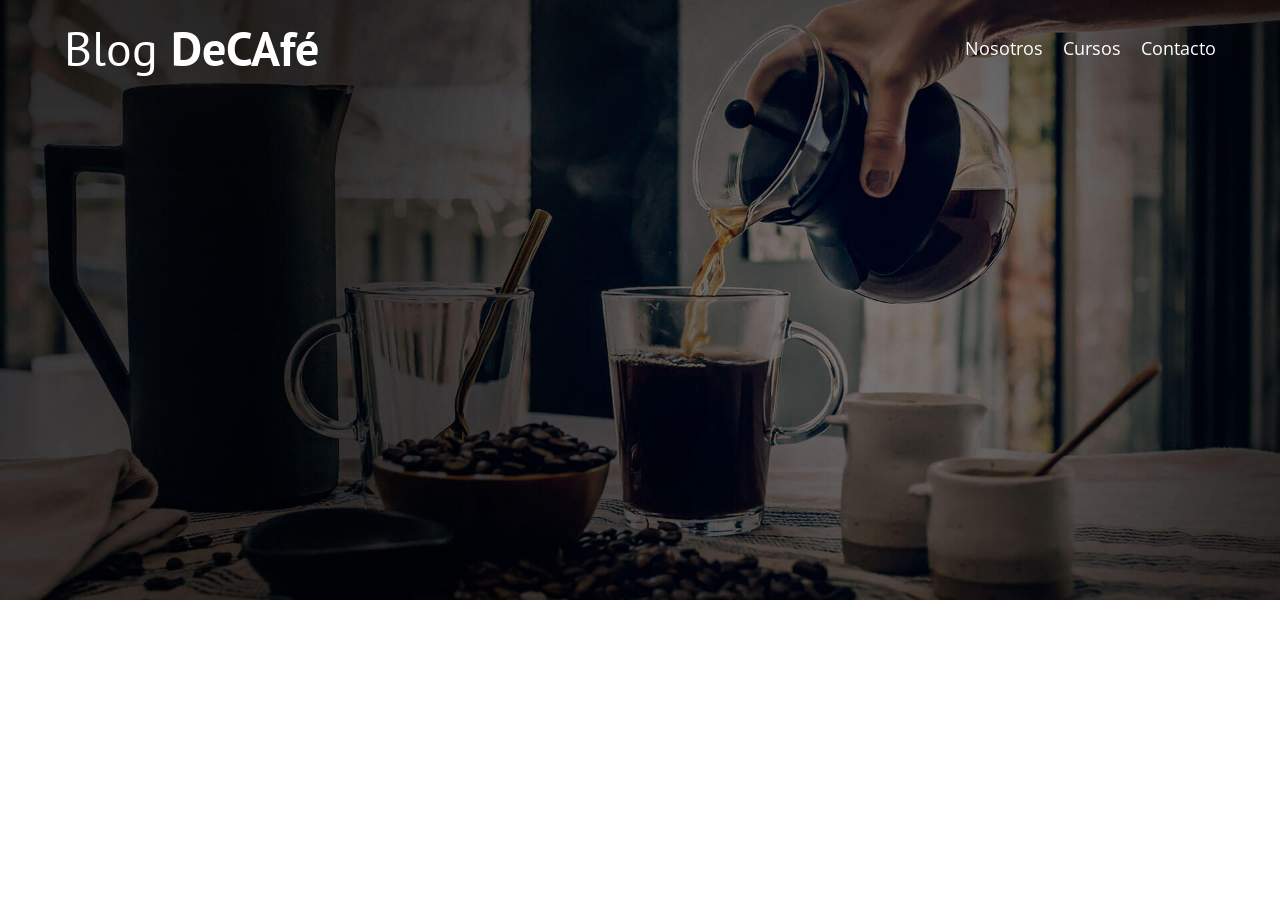
==== index.htm @ 43ee1340 "Base Se agrega la base del proyecto" ====
<!DOCTYPE html>
<html lang="en">
<head>
    <meta charset="UTF-8">
    <meta name="viewport" content="width=device-width, initial-scale=1.0">
    <title>BlogDeCafé</title>
    <link rel="stylesheet" href="CSS/normalize.css">
    <link rel="preconnect" href="https://fonts.googleapis.com">
    <link rel="preconnect" href="https://fonts.gstatic.com" crossorigin>
    <link href="https://fonts.googleapis.com/css2?family=Open+Sans:ital@0;1&family=PT+Sans:wght@400;700&display=swap" rel="stylesheet">
    <link rel="stylesheet" href="CSS/styles.css">
</head>
<body>

    <header class="header">

        <div class="contenedor">
            <div class="barra">
                <a href="index.htm" class="logo">
                    <h1 class="logo__nombre no-margin centrar-texto">
                        Blog <span class="logo__bold">DeCAfé</span>
                    </h1>
                </a>

                <nav class="navegacion">
                    <a href="nosotros.html" class="navegacion__enlace">Nosotros</a>
                    <a href="cursos.html" class="navegacion__enlace">Cursos</a>
                    <a href="contacto.html" class="navegacion__enlace">Contacto</a>
                </nav>
            </div>
        </div>

        <div class="header__texto">
            <h2 class="no-margin"></h2>
            <p class="no-margin"></p>
        </div>
    </header>
</body>
</html>
---- CSS/styles.css ----
:root {
    --fuenteHeading: 'PT Sans', sans-serif;
    --fuenteParrafos: 'Open Sans', sans-serif;

    --primario: #784D3C;
    --blanco: #FFFFFF;
    --negro: #000000;
}

html {
    box-sizing: border-box;
    font-size: 62.5%;
}

*, *:before, *:after { box-sizing: inherit; }

body {
    font-family: var(--fuenteParrafos);
    font-size: 1.6rem;
    line-height: 2;
}

/*GLOBALES*/

.contenedor {
    max-width: 120rem;
    width: 90%;
    margin: 0 auto;
}

a { text-decoration: none; }

h1, h2, h3, h4 { font-family: var(--fuenteHeading); }

h1 { font-size: 4.8rem; }
h2 { font-size: 4rem; }
h3 { font-size: 3.2rem; }
h4 { font-size: 2.8rem; }

img { max-width: 100%; }

/*UTILIDADES*/

.no-margin { margin: 0; }

.no-padding { padding: 0; }

.centrar-texto { text-align: center; }

/*HEADER*/

.header {
    background-image: url(../img/banner.jpg);
    height: 60rem;
    background-size: cover;
    background-repeat: no-repeat;
    background-position: center center;
}

.header__texto {
    text-align: center;
    color: var(--blanco);
    margin-top: 5rem;
}

@media(min-width: 768px) { .header__texto { margin-top: 15rem; } }

@media(min-width: 768px) {
    .barra {
        display: flex;
        justify-content: space-between;
        align-items: center;
    }
}

.logo { color: var(--blanco); }

.logo__nombre { font-weight: 400; }

.logo__bold { font-weight: 700; }

@media(min-width: 768px) {
    .navegacion {
        display: flex;
        gap: 2rem;
    }
}

.navegacion__enlace {
    display: block;
    text-align: center;
    font-size: 1.8rem;
    color: var(--blanco);
}
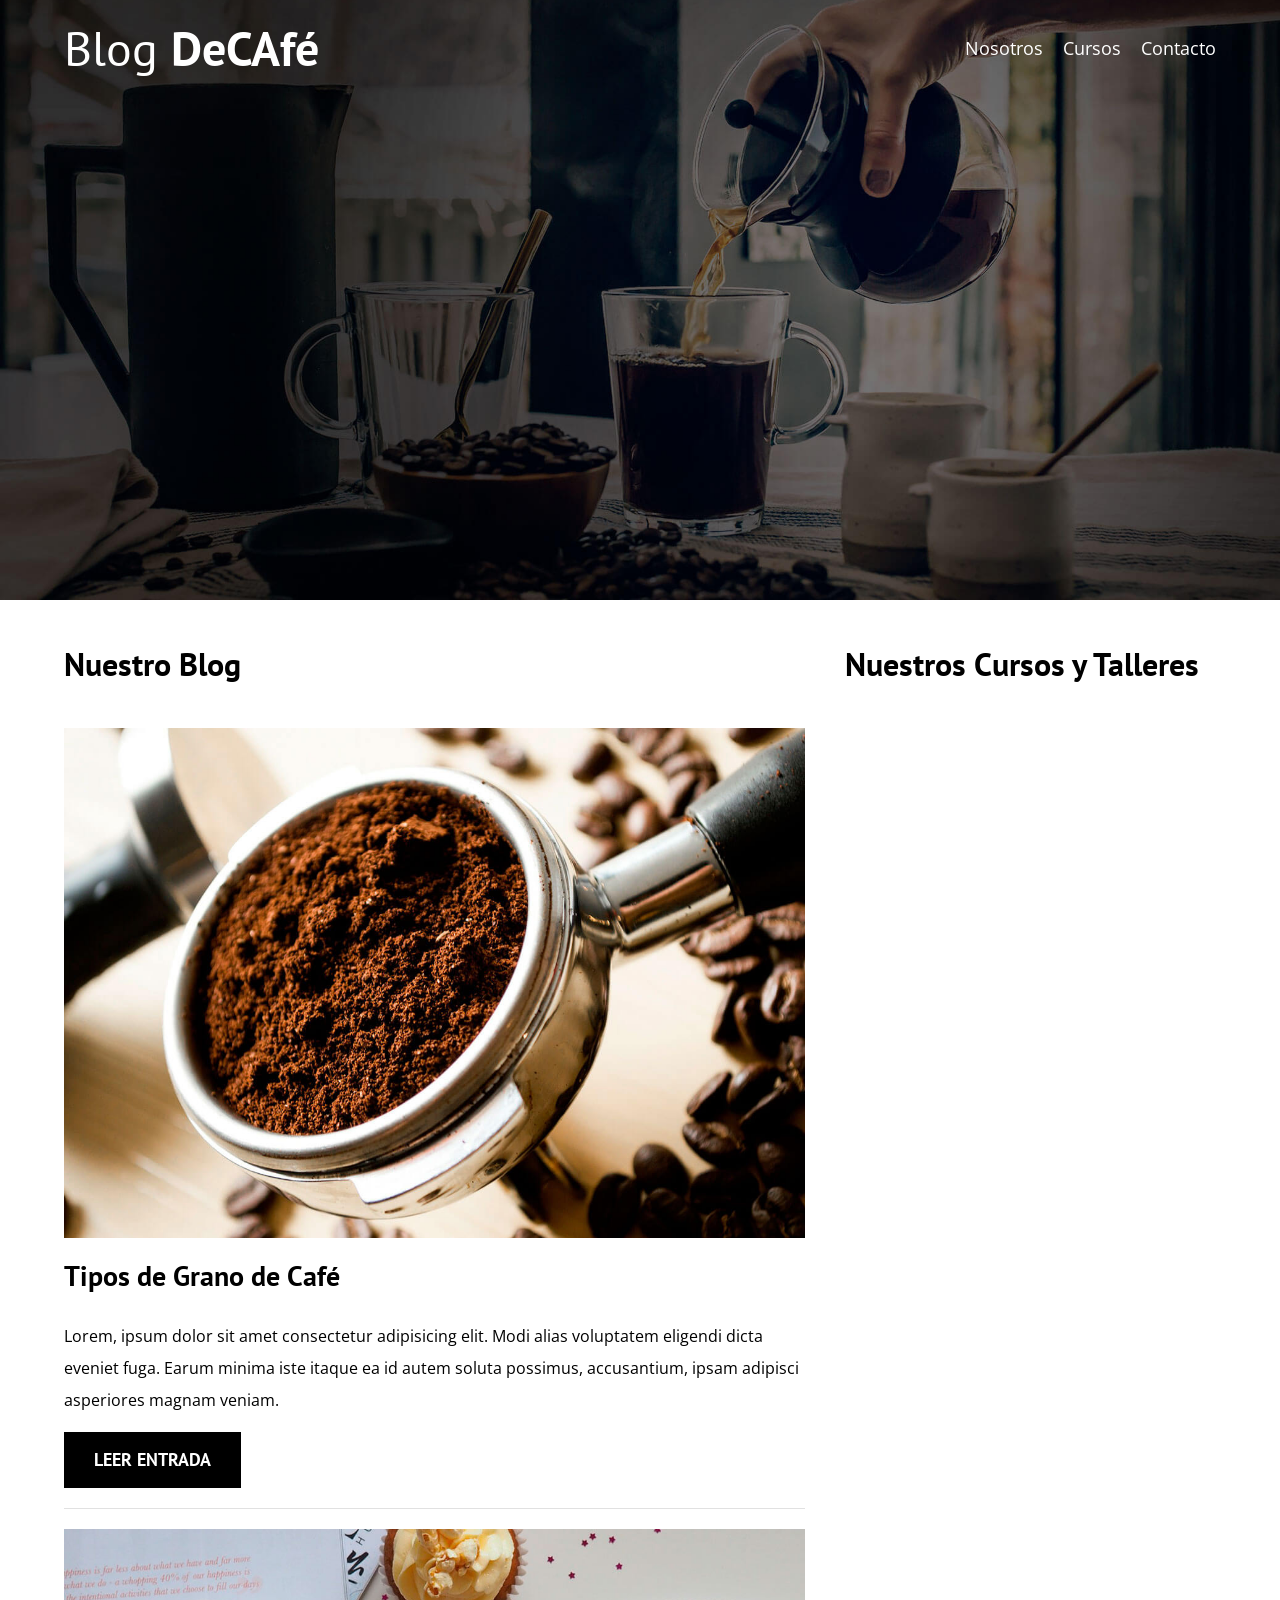
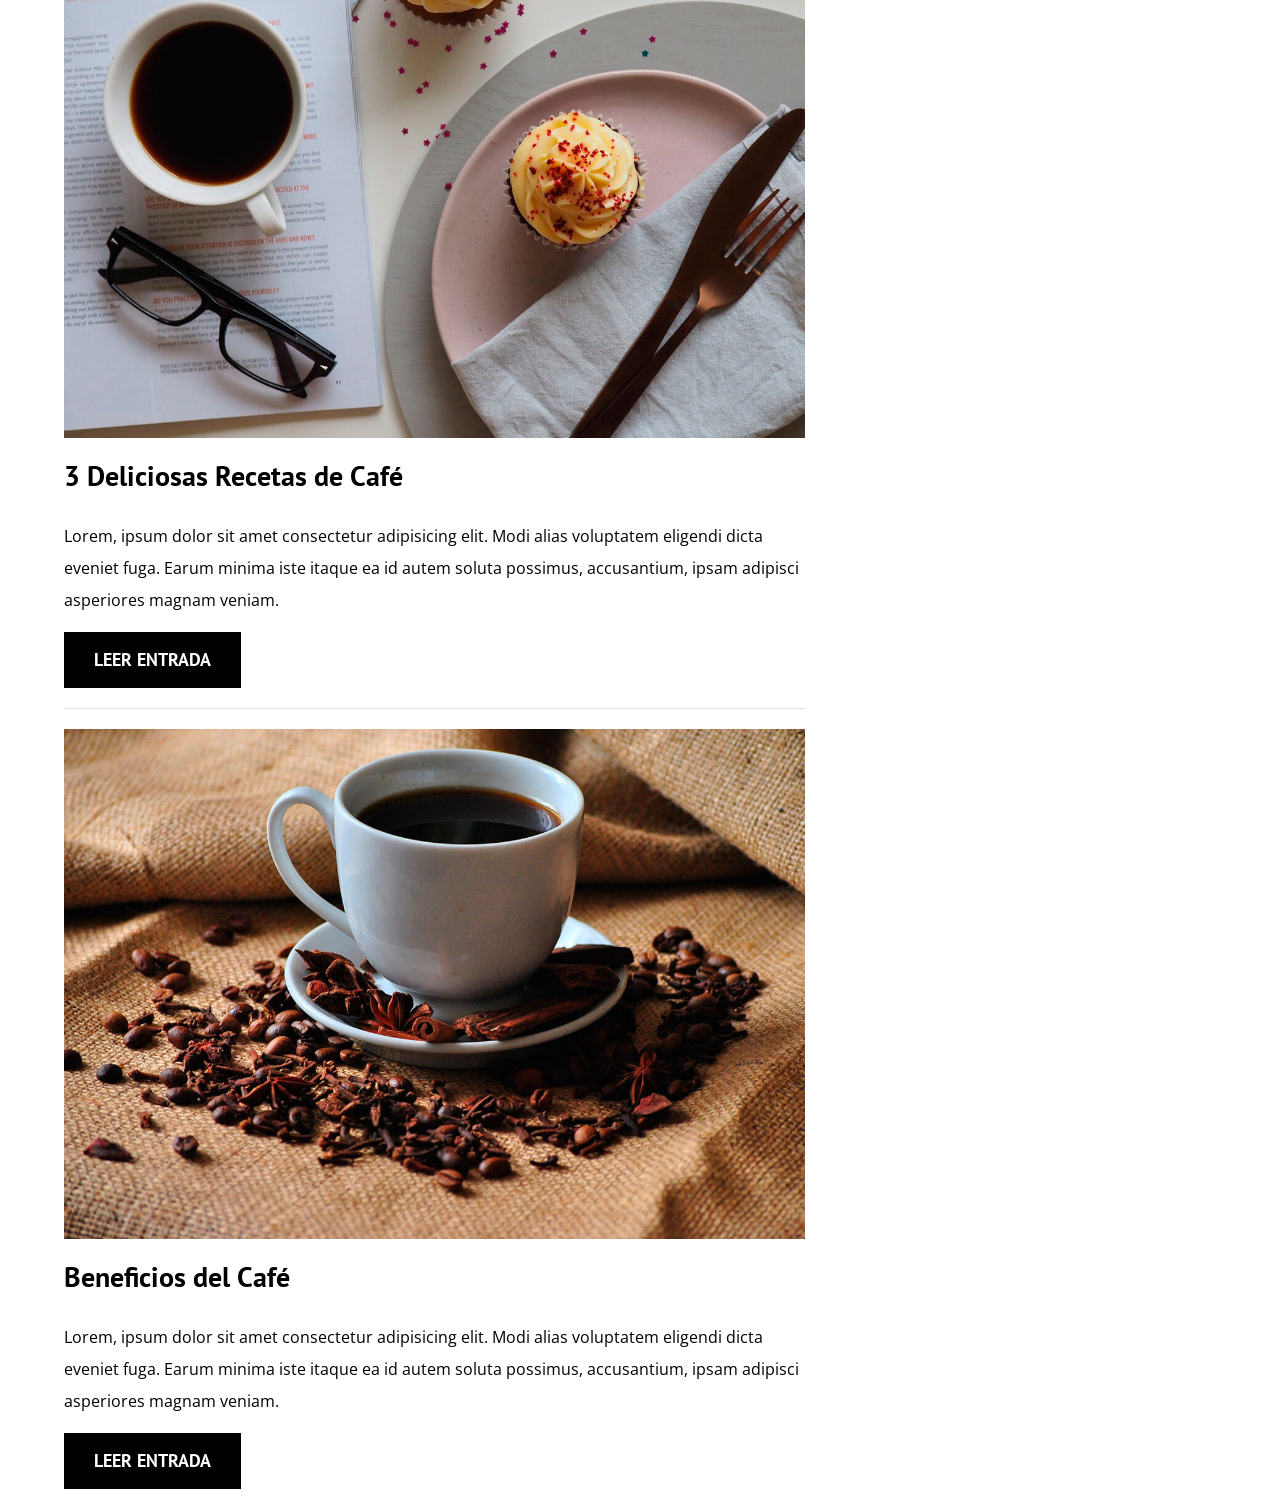
==== commit 9ee1728d: "actualización" ====
--- a/index.htm
+++ b/index.htm
@@ -13,7 +13,6 @@
 <body>
 
     <header class="header">
-
         <div class="contenedor">
             <div class="barra">
                 <a href="index.htm" class="logo">
@@ -21,7 +20,6 @@
                         Blog <span class="logo__bold">DeCAfé</span>
                     </h1>
                 </a>
-
                 <nav class="navegacion">
                     <a href="nosotros.html" class="navegacion__enlace">Nosotros</a>
                     <a href="cursos.html" class="navegacion__enlace">Cursos</a>
@@ -29,11 +27,53 @@
                 </nav>
             </div>
         </div>
-
         <div class="header__texto">
             <h2 class="no-margin"></h2>
             <p class="no-margin"></p>
         </div>
     </header>
+    <div class="contenedor contenido-principal">
+        <main class="blog">
+            <h3>Nuestro Blog</h3>
+
+            <article class="entrada">
+                <div class="entrada__imagen">
+                    <img src="img/blog1.jpg" alt="Imagen1">
+                </div>
+                <div class="entrada__contenido">
+                    <h4 class="no-margin">Tipos de Grano de Café</h4>
+                    <p>Lorem, ipsum dolor sit amet consectetur adipisicing elit. Modi alias voluptatem eligendi dicta eveniet fuga. Earum minima iste itaque ea id autem soluta possimus, accusantium, ipsam adipisci asperiores magnam veniam.</p>
+                    <a href="entrada.html" class="boton boton--primario">Leer entrada</a>
+                </div>
+            </article>
+
+            <article class="entrada">
+                <div class="entrada__imagen">
+                    <img src="img/blog2.jpg" alt="Imagen1">
+                </div>
+                <div class="entrada__contenido">
+                    <h4 class="no-margin">3 Deliciosas Recetas de Café</h4>
+                    <p>Lorem, ipsum dolor sit amet consectetur adipisicing elit. Modi alias voluptatem eligendi dicta eveniet fuga. Earum minima iste itaque ea id autem soluta possimus, accusantium, ipsam adipisci asperiores magnam veniam.</p>
+                    <a href="entrada.html" class="boton boton--primario">Leer entrada</a>
+                </div>
+            </article>
+
+            <article class="entrada">
+                <div class="entrada__imagen">
+                    <img src="img/blog3.jpg" alt="Imagen1">
+                </div>
+                <div class="entrada__contenido">
+                    <h4 class="no-margin">Beneficios del Café</h4>
+                    <p>Lorem, ipsum dolor sit amet consectetur adipisicing elit. Modi alias voluptatem eligendi dicta eveniet fuga. Earum minima iste itaque ea id autem soluta possimus, accusantium, ipsam adipisci asperiores magnam veniam.</p>
+                    <a href="entrada.html" class="boton boton--primario">Leer entrada</a>
+                </div>
+            </article>
+
+        </main>
+        <aside class="sidebar">
+            <h3>Nuestros Cursos y Talleres</h3>
+        </aside>
+    </div>
+
 </body>
 </html>
--- a/CSS/styles.css
+++ b/CSS/styles.css
@@ -3,6 +3,7 @@
     --fuenteParrafos: 'Open Sans', sans-serif;
 
     --primario: #784D3C;
+    --gris: #E1E1E1;
     --blanco: #FFFFFF;
     --negro: #000000;
 }
@@ -91,4 +92,48 @@
     text-align: center;
     font-size: 1.8rem;
     color: var(--blanco);
+}
+
+.contenedor {
+
+}
+
+@media(min-width: 768px) {
+    .contenido-principal {
+        display: grid;
+        grid-template-columns: 2fr 1fr;
+        column-gap: 4rem;
+    }
+}
+
+.entrada {
+    border-bottom: 1px solid var(--gris);
+    margin-bottom: 2rem;
+}
+
+.entrada:last-of-type {
+    border: none;
+    margin-bottom: 0rem;
+}
+
+.boton {
+    display: block;
+    font-family: var(--fuenteHeading);
+    color: var(--blanco);
+    text-align: center;
+    padding: 1rem 3rem;
+    font-size: 1.8rem;
+    text-transform: uppercase;
+    font-weight: 700;
+    margin-bottom: 2rem;
+}
+
+@media(min-width: 768px) {
+    .boton {
+        display: inline-block;
+    }
+}
+
+.boton--primario {
+    background-color: var(--negro);
 }
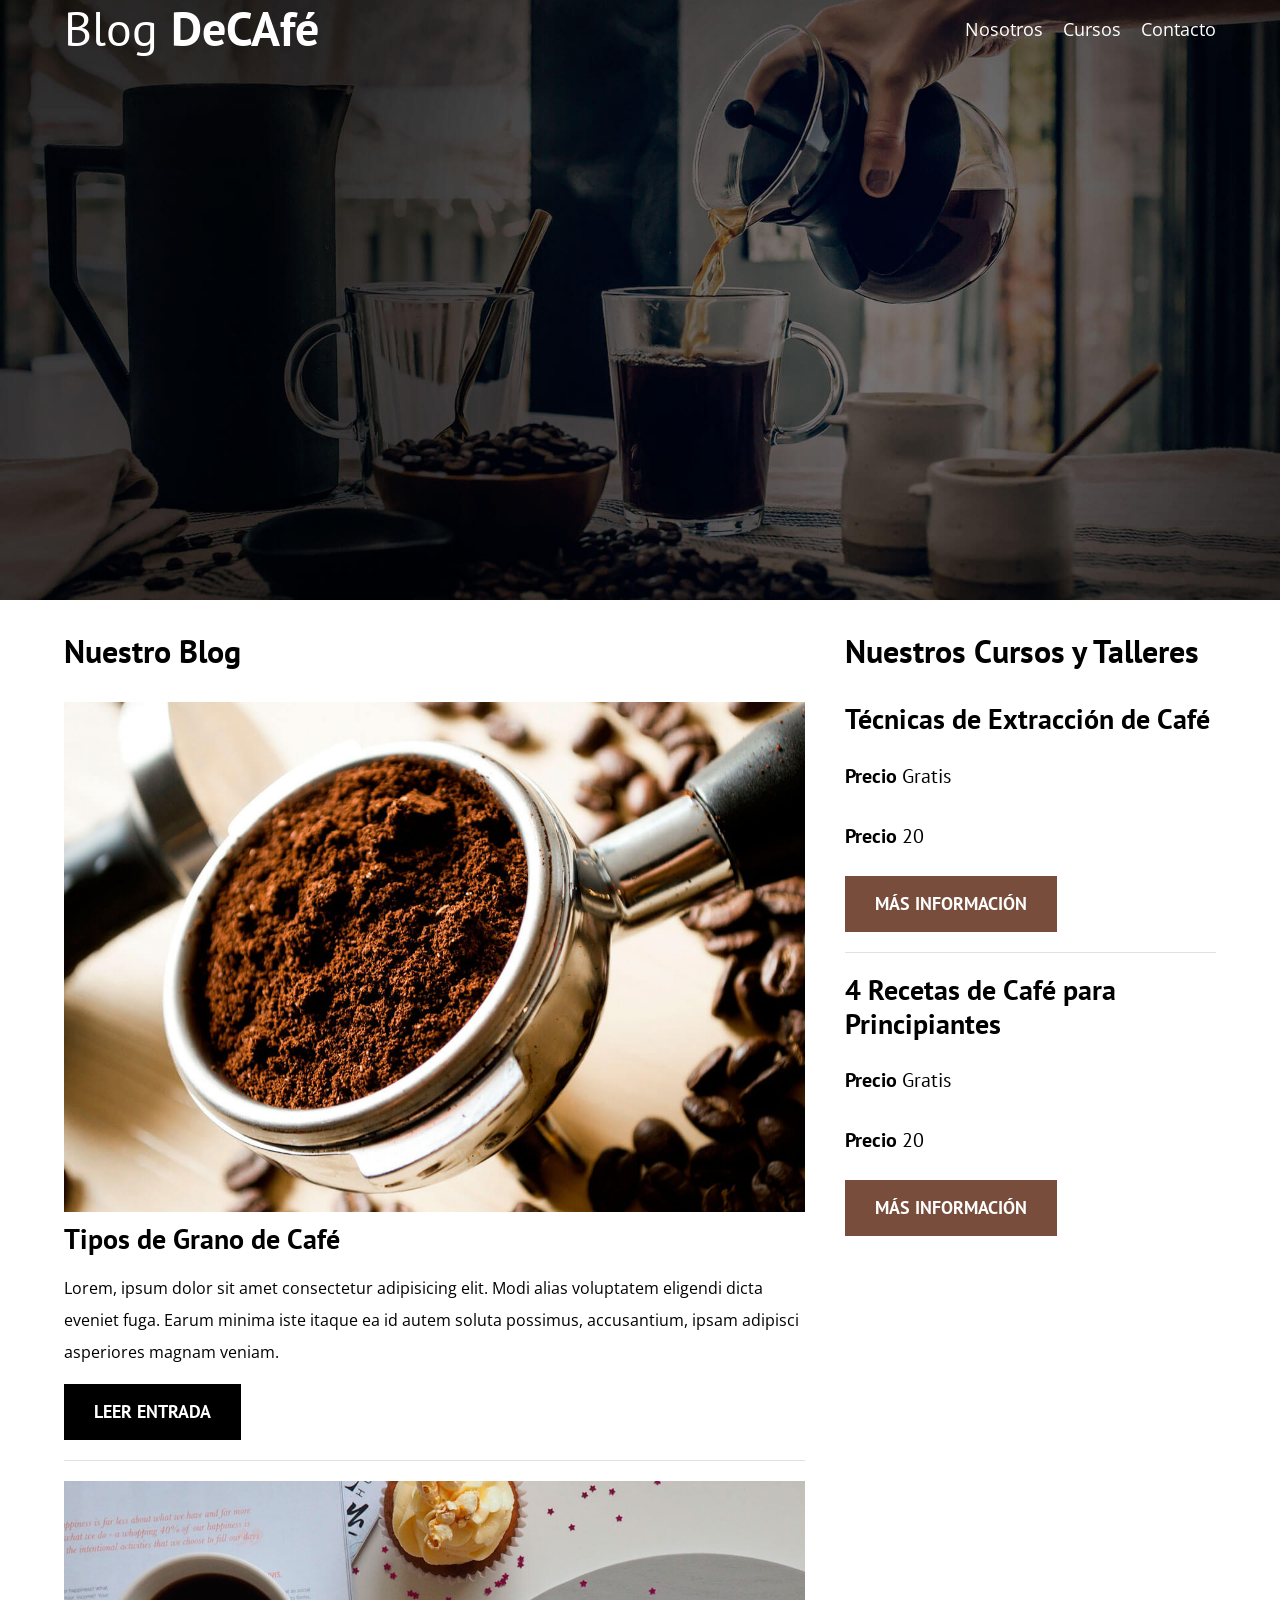
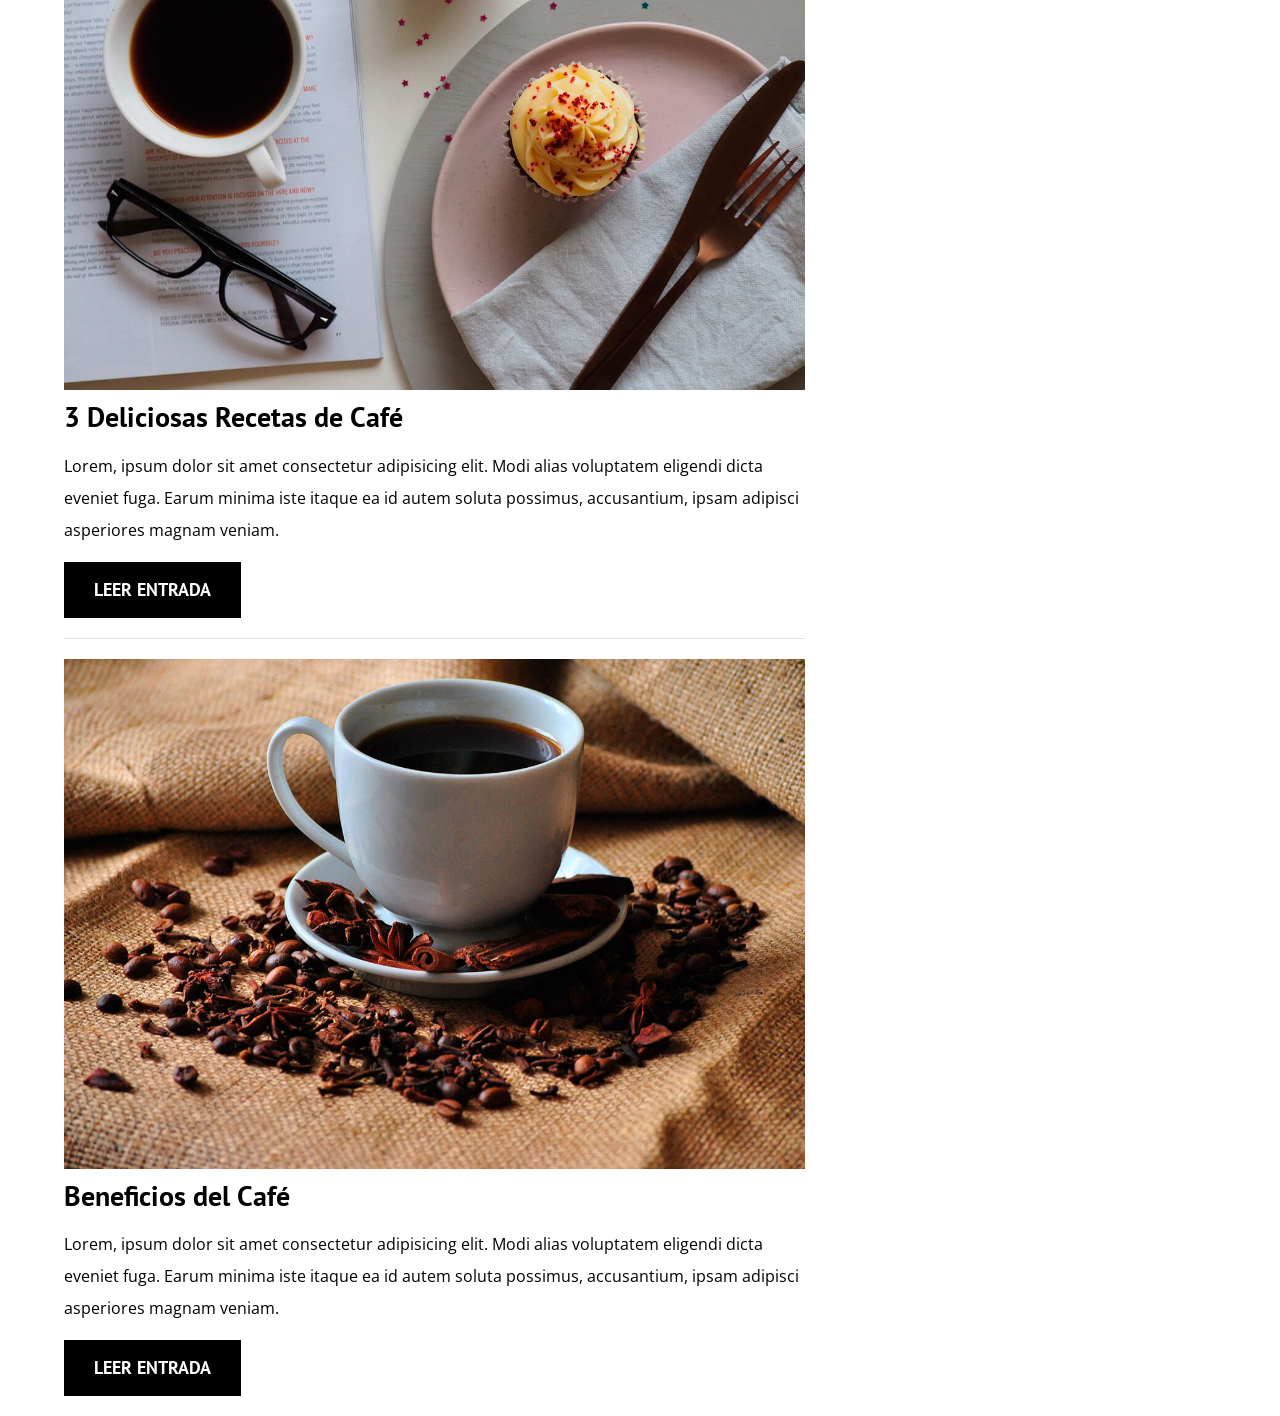
==== commit 46a07c8e: "Actualización" ====
--- a/index.htm
+++ b/index.htm
@@ -72,6 +72,30 @@
         </main>
         <aside class="sidebar">
             <h3>Nuestros Cursos y Talleres</h3>
+
+            <ul class="cursos no-padding">
+                <li class="widget-curso">
+                    <h4 class="no-margin">Técnicas de Extracción de Café</h4>
+                    <p class="widget-curso__label">Precio
+                        <span class="widget-curso__info">Gratis</span>
+                    </p>
+                    <p class="widget-curso__label">Precio
+                        <span class="widget-curso__info">20</span>
+                    </p>
+                    <a href="entrada.html" class="boton boton--secundario">Más Información</a>
+                </li>
+
+                <li class="widget-curso">
+                    <h4 class="no-margin">4 Recetas de Café para Principiantes</h4>
+                    <p class="widget-curso__label">Precio
+                        <span class="widget-curso__info">Gratis</span>
+                    </p>
+                    <p class="widget-curso__label">Precio
+                        <span class="widget-curso__info">20</span>
+                    </p>
+                    <a href="entrada.html" class="boton boton--secundario">Más Información</a>
+                </li>
+            </ul>
         </aside>
     </div>
 
--- a/CSS/styles.css
+++ b/CSS/styles.css
@@ -31,7 +31,10 @@
 
 a { text-decoration: none; }
 
-h1, h2, h3, h4 { font-family: var(--fuenteHeading); }
+h1, h2, h3, h4 {
+    font-family: var(--fuenteHeading);
+    line-height: 1.2;
+}
 
 h1 { font-size: 4.8rem; }
 h2 { font-size: 4rem; }
@@ -128,12 +131,29 @@
     margin-bottom: 2rem;
 }
 
-@media(min-width: 768px) {
-    .boton {
-        display: inline-block;
-    }
+@media(min-width: 768px) { .boton { display: inline-block; } }
+
+.boton--primario { background-color: var(--negro); }
+
+.boton--secundario { background-color: var(--primario); }
+
+.cursos { list-style: none; }
+
+.widget-curso {
+    border-bottom: 1px solid var(--gris);
+    margin-bottom: 2rem;
 }
 
-.boton--primario {
-    background-color: var(--negro);
-}+.widget-curso:last-of-type {
+    border-bottom: none;
+    margin-bottom: 0rem;
+}
+
+.widget-curso__label {
+    font-family: var(--fuenteHeading);
+    font-weight: bold;
+}
+
+.widget-curso__info { font-weight: normal; }
+
+.widget-curso__label, .widget-curso__info { font-size: 2rem; }
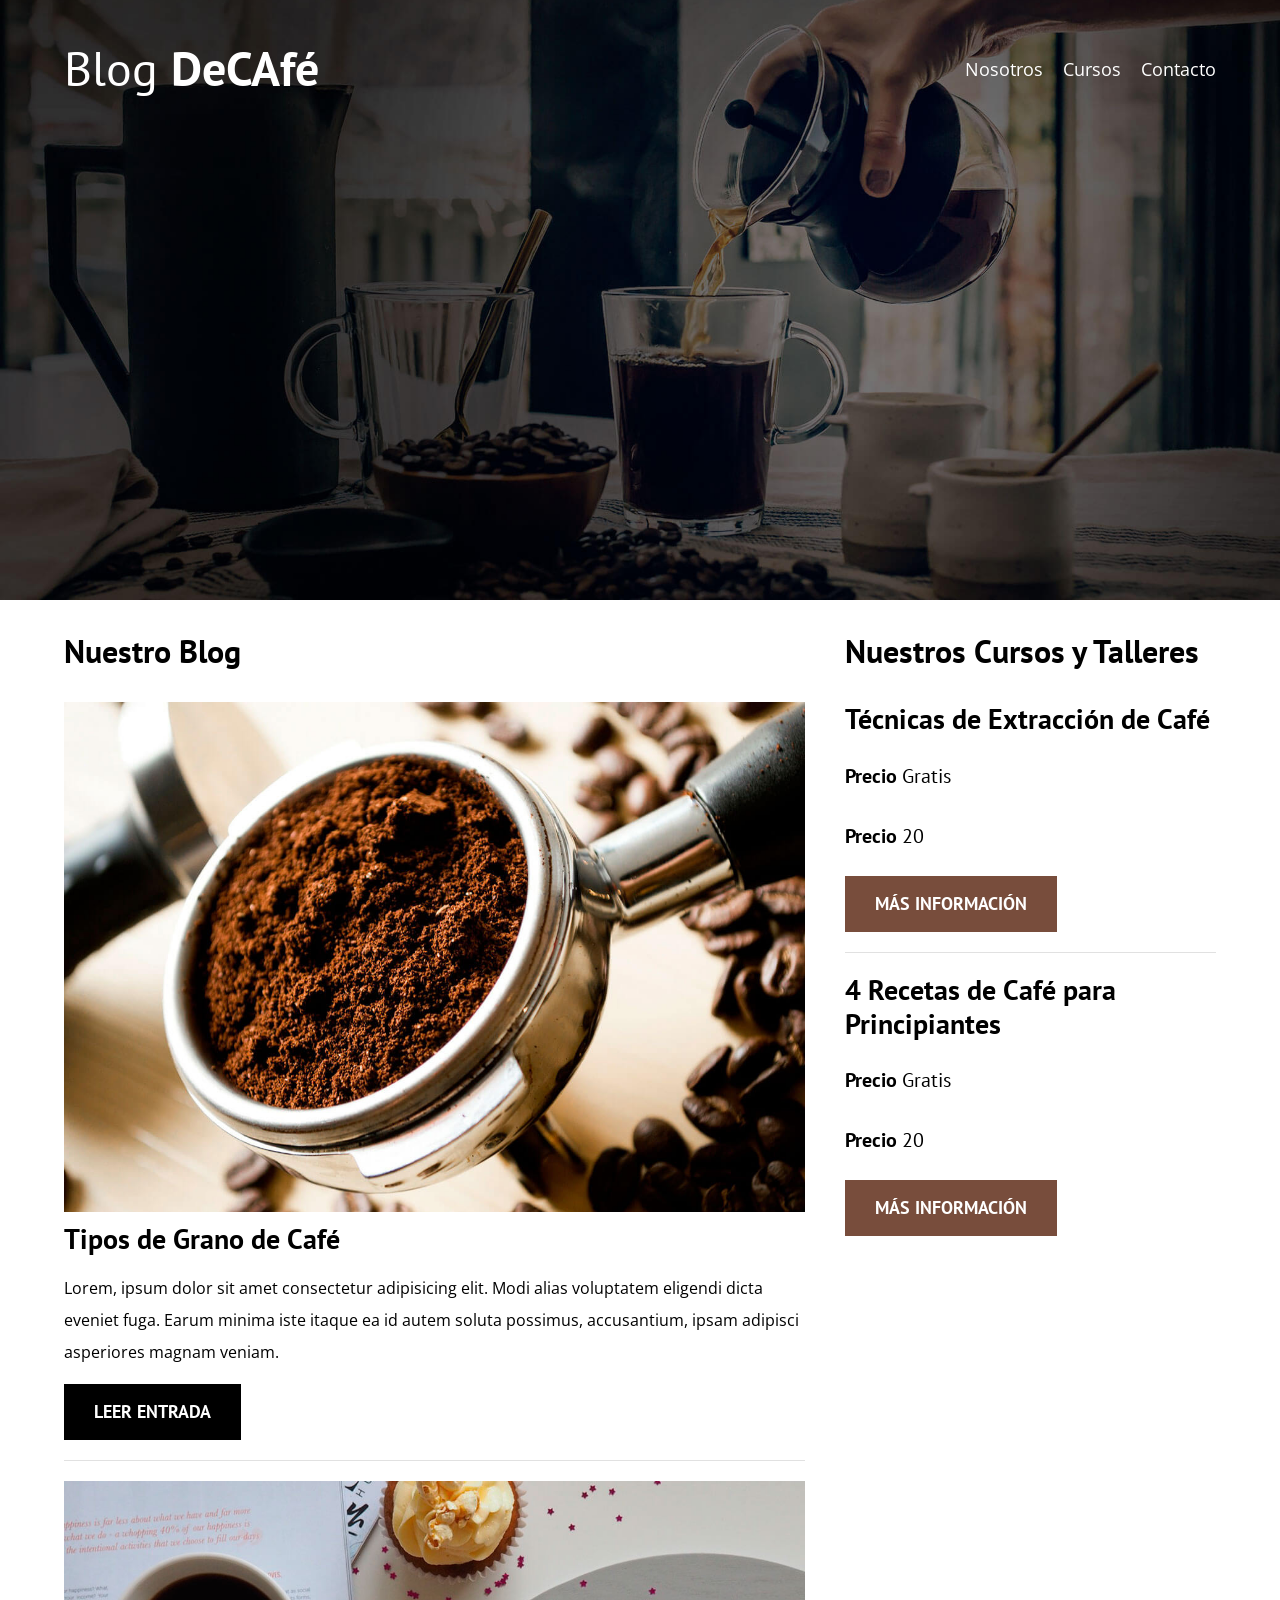
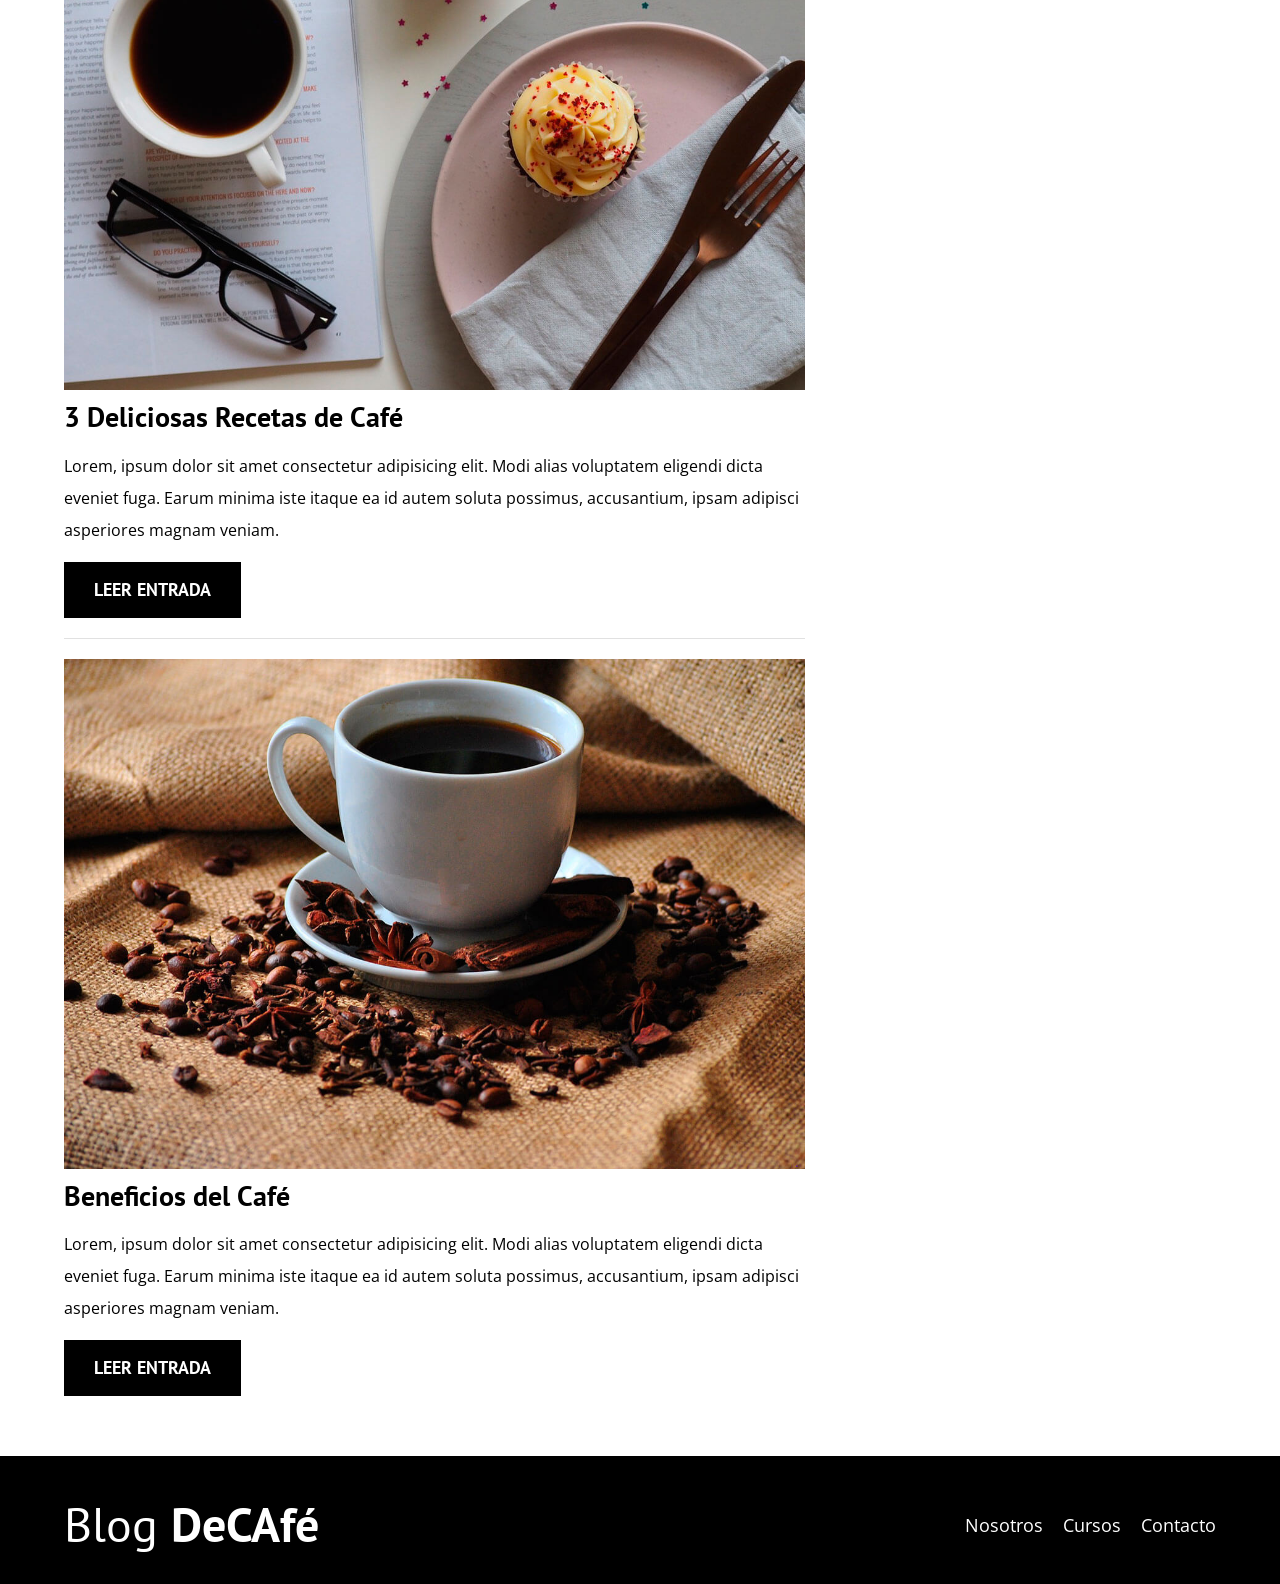
==== commit eb5b1822: "Sección Nosotros" ====
--- a/index.htm
+++ b/index.htm
@@ -99,5 +99,21 @@
         </aside>
     </div>
 
+    <footer class="footer">
+        <div class="contenedor">
+            <div class="barra">
+                <a href="index.htm" class="logo">
+                    <h1 class="logo__nombre no-margin centrar-texto">
+                        Blog <span class="logo__bold">DeCAfé</span>
+                    </h1>
+                </a>
+                <nav class="navegacion">
+                    <a href="nosotros.html" class="navegacion__enlace">Nosotros</a>
+                    <a href="cursos.html" class="navegacion__enlace">Cursos</a>
+                    <a href="contacto.html" class="navegacion__enlace">Contacto</a>
+                </nav>
+            </div>
+        </div>
+    </footer>
 </body>
 </html>
--- a/CSS/styles.css
+++ b/CSS/styles.css
@@ -69,6 +69,10 @@
 
 @media(min-width: 768px) { .header__texto { margin-top: 15rem; } }
 
+.barra {
+    padding-top: 4rem;
+}
+
 @media(min-width: 768px) {
     .barra {
         display: flex;
@@ -97,10 +101,6 @@
     color: var(--blanco);
 }
 
-.contenedor {
-
-}
-
 @media(min-width: 768px) {
     .contenido-principal {
         display: grid;
@@ -108,6 +108,8 @@
         column-gap: 4rem;
     }
 }
+
+/*MAIN*/
 
 .entrada {
     border-bottom: 1px solid var(--gris);
@@ -156,4 +158,34 @@
 
 .widget-curso__info { font-weight: normal; }
 
-.widget-curso__label, .widget-curso__info { font-size: 2rem; }+.widget-curso__label, 
+.widget-curso__info { font-size: 2rem; }
+
+/*FOOTER*/
+
+.footer {
+    background-color: var(--negro);
+    padding-bottom: 3rem;
+    margin-top: 4rem;
+}
+
+/*SOBRE NOSOTROS*/
+
+@media(min-width: 768px) {
+
+    /*Forma antígüa*/
+    /* .sobre-nosotros {
+        display: flex;
+        justify-content: space-between;
+    }
+
+    .sobre-nosotros__texto,
+    .sobre-nosotros__imagen {flex: 0 0 calc(50% - 1rem);} */
+
+    .sobre-nosotros {
+        display: grid;
+        grid-template-columns: repeat(2, 1fr);
+        column-gap: 2rem;
+    }
+
+}
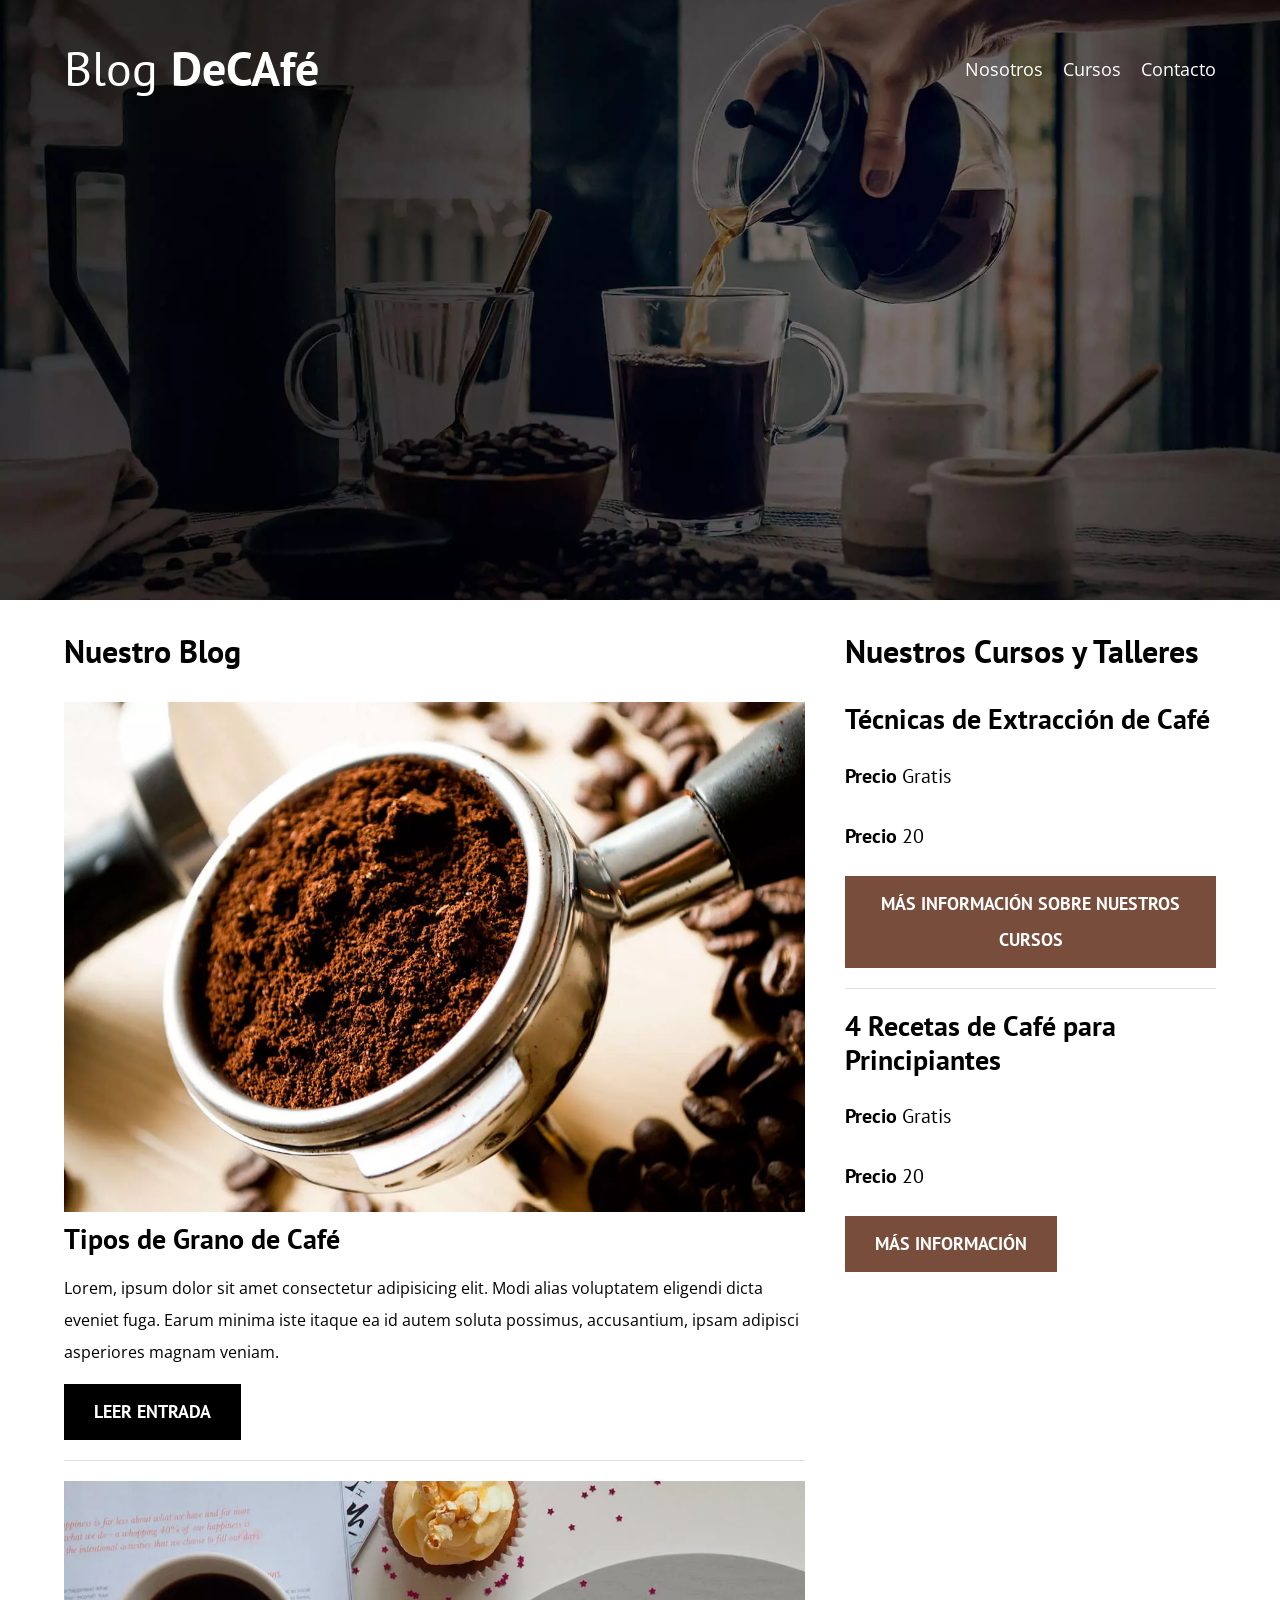
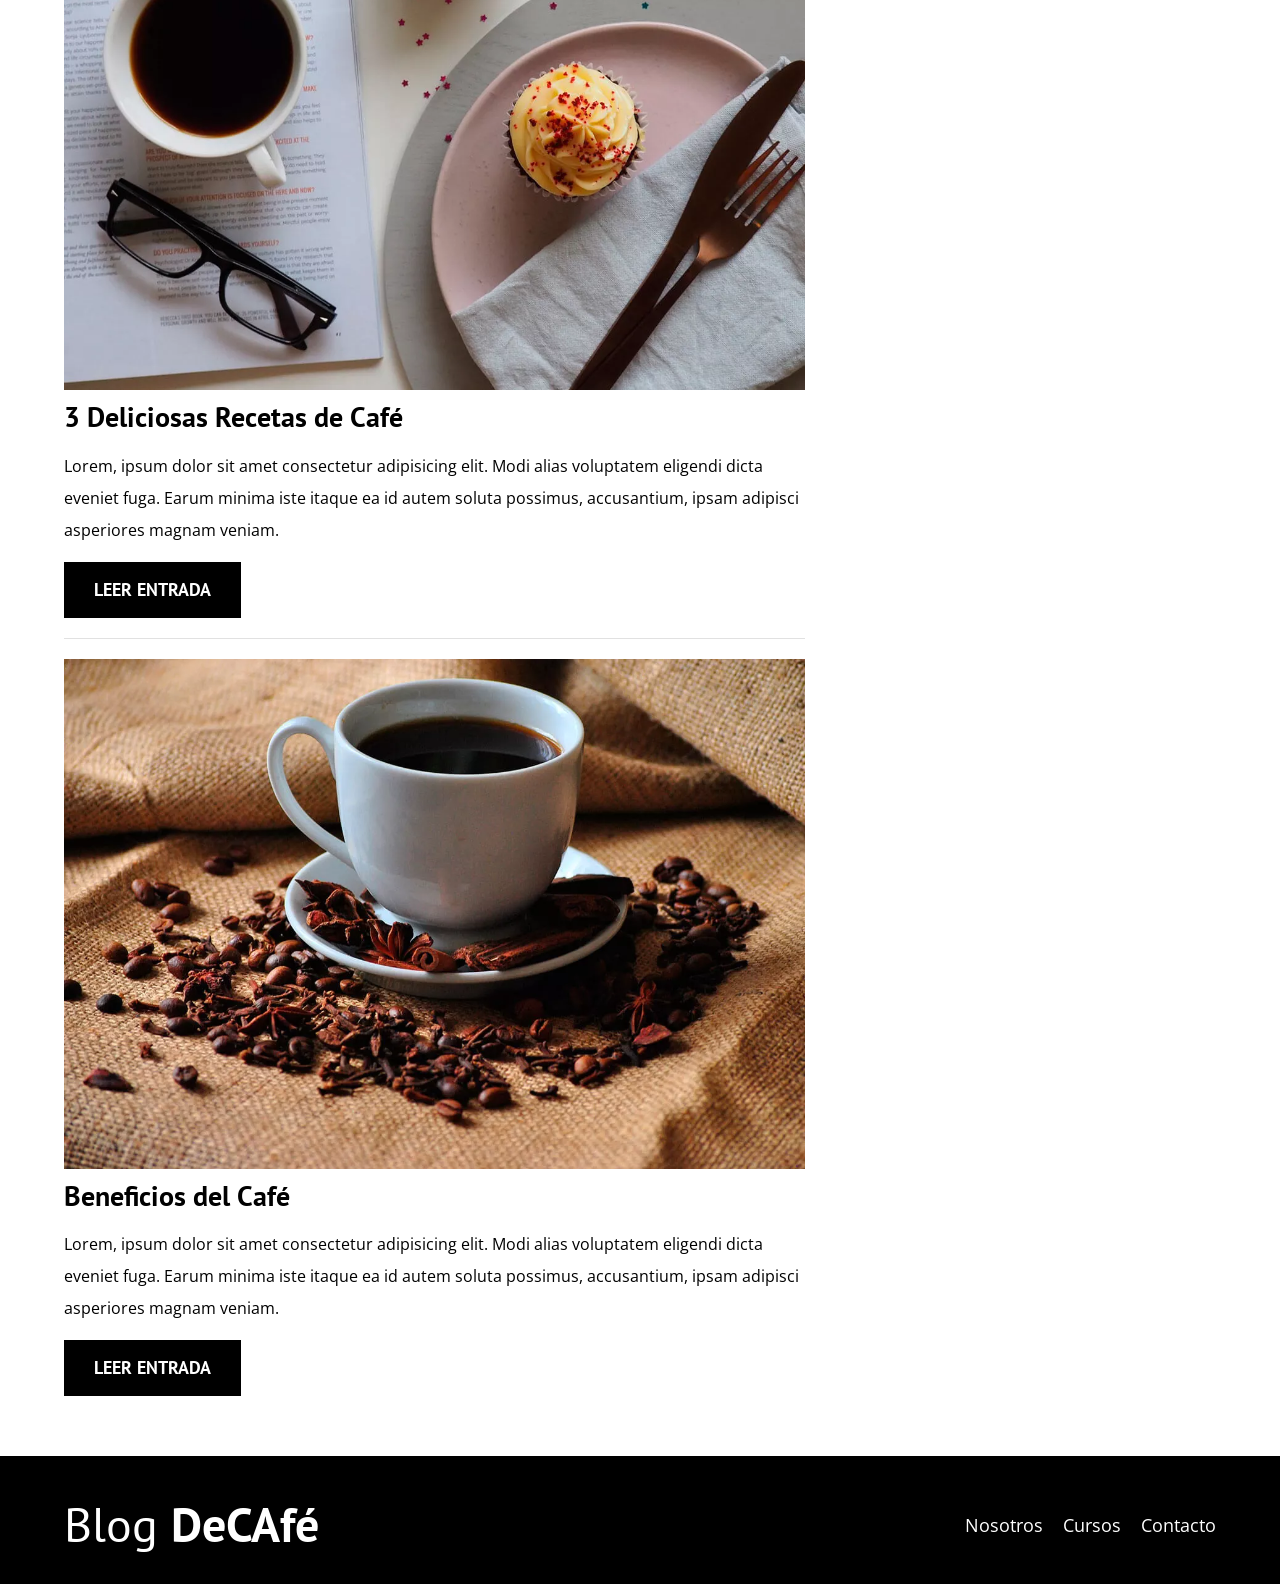
==== commit 9e0df6d4: "Finalización del proyecto - Fin del proyecto -Performance web - SEO" ====
--- a/index.htm
+++ b/index.htm
@@ -1,17 +1,31 @@
 <!DOCTYPE html>
-<html lang="en">
+<html lang="es">
 <head>
     <meta charset="UTF-8">
     <meta name="viewport" content="width=device-width, initial-scale=1.0">
     <title>BlogDeCafé</title>
+    <meta name="description" content="Página web de blog de café"> <!-- SEO - indica una descripción de la página -->
+
+    <!--PREFETCH-->
+    <link rel="prefetch" href="nosotros.html" as="document"> <!--Pre-carga la página próxima que visitará el cliente-->
+
+
+    <!--PRELOAD-->    <!-- Mejora performance web, precarga los archivos indicados--> 
+    <link rel="preload" href="CSS/normalize.css" as="style">
     <link rel="stylesheet" href="CSS/normalize.css">
+
+    <link rel="preload" href="https://fonts.googleapis.com/css2?family=Open+Sans:ital@0;1&family=PT+Sans:wght@400;700&display=swap" as="font" crossorigin="crossorigin"> 
     <link rel="preconnect" href="https://fonts.googleapis.com">
     <link rel="preconnect" href="https://fonts.gstatic.com" crossorigin>
     <link href="https://fonts.googleapis.com/css2?family=Open+Sans:ital@0;1&family=PT+Sans:wght@400;700&display=swap" rel="stylesheet">
+
+    <link rel="preload" href="CSS/styles.css" as="style">
     <link rel="stylesheet" href="CSS/styles.css">
+
+    <link rel="preload" href="img/blog1.webp" as="image">
 </head>
+
 <body>
-
     <header class="header">
         <div class="contenedor">
             <div class="barra">
@@ -38,7 +52,10 @@
 
             <article class="entrada">
                 <div class="entrada__imagen">
-                    <img src="img/blog1.jpg" alt="Imagen1">
+                    <picture> <!-- Carga la imagen .webp en caso de que sea soportada por el navegador, sino carga la siguiente-->
+                        <source srcset="img/blog1.webp" type="image/webp">
+                        <img src="img/blog1.jpg" alt="Imagen1" loading="lazy"> <!-- loading="lazy" sirve para el performance wweb (Hay que llegar al elemento para descargarlo)-->
+                    </picture>
                 </div>
                 <div class="entrada__contenido">
                     <h4 class="no-margin">Tipos de Grano de Café</h4>
@@ -49,7 +66,10 @@
 
             <article class="entrada">
                 <div class="entrada__imagen">
-                    <img src="img/blog2.jpg" alt="Imagen1">
+                    <picture>
+                        <source srcset="img/blog2.webp" type="image/webp">
+                        <img src="img/blog2.jpg" alt="Imagen1" loading="lazy">
+                    </picture>
                 </div>
                 <div class="entrada__contenido">
                     <h4 class="no-margin">3 Deliciosas Recetas de Café</h4>
@@ -60,7 +80,10 @@
 
             <article class="entrada">
                 <div class="entrada__imagen">
-                    <img src="img/blog3.jpg" alt="Imagen1">
+                    <picture>
+                        <source srcset="img/blog3.webp" type="image/webp">
+                        <img src="img/blog3.jpg" alt="Imagen1" loading="lazy">
+                    </picture>
                 </div>
                 <div class="entrada__contenido">
                     <h4 class="no-margin">Beneficios del Café</h4>
@@ -82,7 +105,7 @@
                     <p class="widget-curso__label">Precio
                         <span class="widget-curso__info">20</span>
                     </p>
-                    <a href="entrada.html" class="boton boton--secundario">Más Información</a>
+                    <a href="entrada.html" class="boton boton--secundario">Más Información sobre nuestros cursos</a>
                 </li>
 
                 <li class="widget-curso">
@@ -115,5 +138,7 @@
             </div>
         </div>
     </footer>
+
+    <script src="js/modernizr.js"></script>
 </body>
 </html>
--- a/CSS/styles.css
+++ b/CSS/styles.css
@@ -53,8 +53,13 @@
 
 /*HEADER*/
 
+.webp .header {
+    background-image: url(../img/banner.webp);
+}
+.no-webp .header {
+    background-image: url(../img/banner.jpg);
+}
 .header {
-    background-image: url(../img/banner.jpg);
     height: 60rem;
     background-size: cover;
     background-repeat: no-repeat;
@@ -131,7 +136,9 @@
     text-transform: uppercase;
     font-weight: 700;
     margin-bottom: 2rem;
-}
+    border: none;
+}
+.boton:hover { cursor: pointer; }
 
 @media(min-width: 768px) { .boton { display: inline-block; } }
 
@@ -188,4 +195,69 @@
         column-gap: 2rem;
     }
 
+}
+
+/*CURSOS*/
+
+.curso {
+    padding: 3rem 0;
+    border-bottom: 1px solid var(--gris);
+}
+
+@media(min-width: 768px) {
+    .curso {
+        display: grid;
+        grid-template-columns: 1fr 2fr;
+        column-gap: 2rem;
+    }
+}
+
+.curso:last-of-type {
+    border-bottom: none;
+}
+
+.curso__label {
+    font-family: var(--fuenteHeading);
+    font-weight: bold;
+}
+
+.curso__info { font-weight: normal; }
+
+.curso__label, 
+.curso__info { font-size: 2rem; }
+
+/*CONTACTO*/
+
+.contacto-bg {
+    background-image: url(../img/contacto.jpg);
+    height: 40rem;
+    background-size: cover;
+    background-repeat: no-repeat;
+}
+
+.formulario {
+    background-color: var(--blanco);
+    margin: -5rem auto 0 auto;
+    width: 95%;
+    padding: 5rem;
+}
+
+.campo {
+    display: flex;
+    margin-bottom: 2rem;
+    gap: 2rem;
+}
+
+.campo__label {
+    flex: 0 0 9rem;
+    text-align: right;
+}
+
+.campo__field {
+    flex: 1;
+    border: 1px solid var(--gris);
+}
+
+.campo__field--textarea {
+    height: 20rem;
 }
--- a/CSS/styles.css
+++ b/CSS/styles.css
@@ -53,8 +53,13 @@
 
 /*HEADER*/
 
+.webp .header {
+    background-image: url(../img/banner.webp);
+}
+.no-webp .header {
+    background-image: url(../img/banner.jpg);
+}
 .header {
-    background-image: url(../img/banner.jpg);
     height: 60rem;
     background-size: cover;
     background-repeat: no-repeat;
@@ -131,7 +136,9 @@
     text-transform: uppercase;
     font-weight: 700;
     margin-bottom: 2rem;
-}
+    border: none;
+}
+.boton:hover { cursor: pointer; }
 
 @media(min-width: 768px) { .boton { display: inline-block; } }
 
@@ -188,4 +195,69 @@
         column-gap: 2rem;
     }
 
+}
+
+/*CURSOS*/
+
+.curso {
+    padding: 3rem 0;
+    border-bottom: 1px solid var(--gris);
+}
+
+@media(min-width: 768px) {
+    .curso {
+        display: grid;
+        grid-template-columns: 1fr 2fr;
+        column-gap: 2rem;
+    }
+}
+
+.curso:last-of-type {
+    border-bottom: none;
+}
+
+.curso__label {
+    font-family: var(--fuenteHeading);
+    font-weight: bold;
+}
+
+.curso__info { font-weight: normal; }
+
+.curso__label, 
+.curso__info { font-size: 2rem; }
+
+/*CONTACTO*/
+
+.contacto-bg {
+    background-image: url(../img/contacto.jpg);
+    height: 40rem;
+    background-size: cover;
+    background-repeat: no-repeat;
+}
+
+.formulario {
+    background-color: var(--blanco);
+    margin: -5rem auto 0 auto;
+    width: 95%;
+    padding: 5rem;
+}
+
+.campo {
+    display: flex;
+    margin-bottom: 2rem;
+    gap: 2rem;
+}
+
+.campo__label {
+    flex: 0 0 9rem;
+    text-align: right;
+}
+
+.campo__field {
+    flex: 1;
+    border: 1px solid var(--gris);
+}
+
+.campo__field--textarea {
+    height: 20rem;
 }
